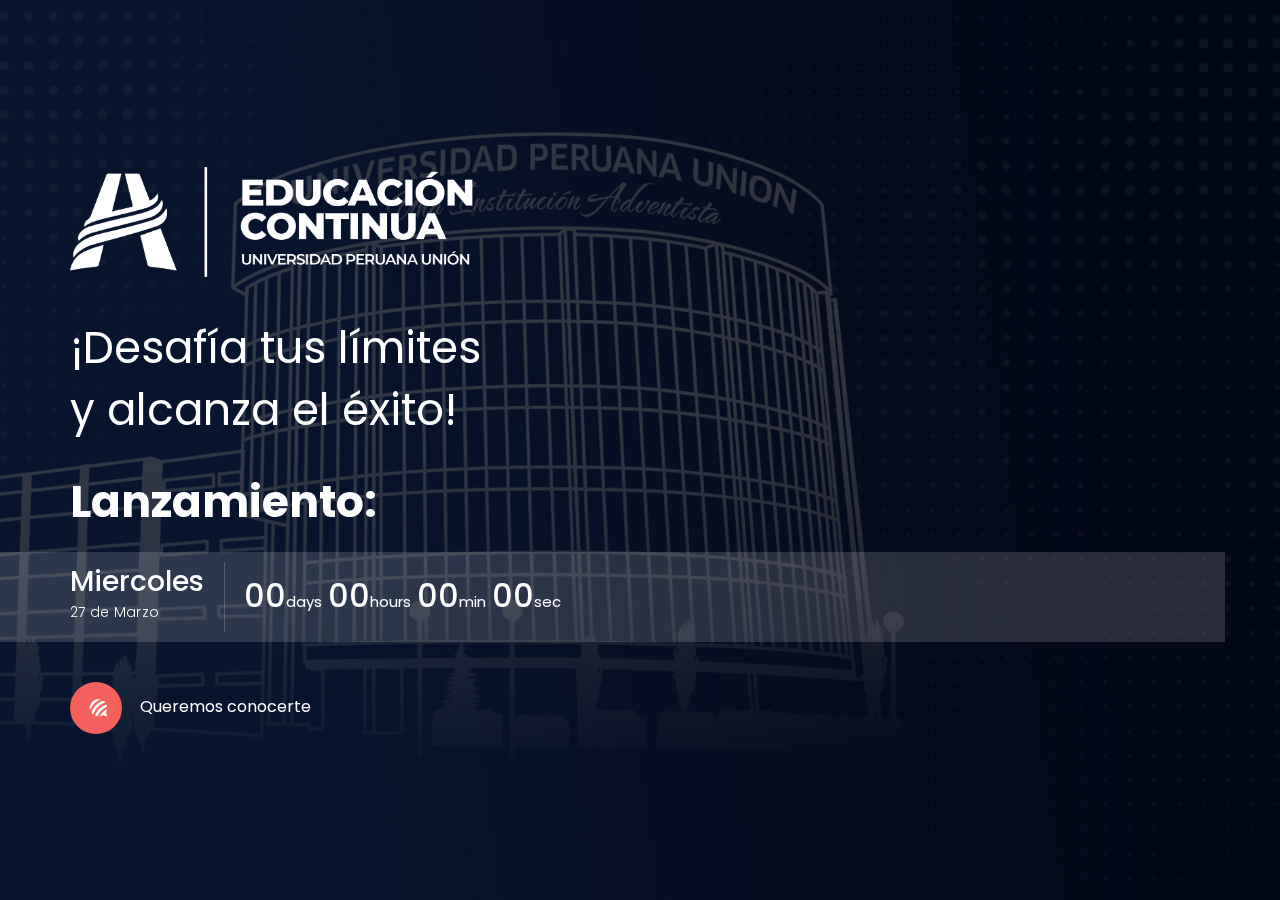
==== index.html @ dce6ffc8 "Inicio" ====
<!DOCTYPE html>
<html lang="en">
<head>
    <!-- Meta -->
    <meta charset="utf-8">
    <meta http-equiv="X-UA-Compatible" content="IE=edge">
    <meta name="viewport" content="width=device-width, initial-scale=1.0">
    <meta name="description" content="">
    <meta name="keywords" content="">
    <meta name="author" content="Awaiken Theme">
    <!-- Page Title -->
    <title>Educación Continua - UPeU</title>
    <!-- Google Fonts css-->
    <link href="https://fonts.googleapis.com/css?family=Poppins:300,400,500,600,700,800,900" rel="stylesheet">
    <!-- Bootstrap css -->
    <link href="css/bootstrap.min.css" rel="stylesheet" media="screen">
    <!-- Magnific Popup CSS -->
    <link href="css/magnific-popup.css" rel="stylesheet">
    <!-- Font Awesome icon css-->
    <link href="css/font-awesome.min.css" rel="stylesheet" media="screen">
    <!-- Main custom css -->
    <link href="css/custom.css" rel="stylesheet" media="screen">
    <!-- HTML5 shim and Respond.js for IE8 support of HTML5 elements and media queries -->
    <!-- WARNING: Respond.js doesn't work if you view the page via file:// -->
    <!--[if lt IE 9]>
    <script src="https://oss.maxcdn.com/html5shiv/3.7.2/html5shiv.min.js"></script>
    <script src="https://oss.maxcdn.com/respond/1.4.2/respond.min.js"></script>
    <![endif]-->
</head>
<body>

<!-- Coming Soon Wrapper -->
<div class="comming-soon">
    <div class="container">
        <div class="row">
            <div class="col-md-5 position-static">
                <div class="comming-soon-info">
                    <div class="comming-soon-info-inner">
                        <img src="images/LOGO__EC_WEB.png" style="display: block; width:35%; margin-bottom: 40px;">
                        <h2> ¡Desafía tus límites <br>y alcanza el éxito!<br><span>Lanzamiento:</span></h2>
                        <div class="launch-date">
                            <div class="opening-date">
                                <p>Miercoles <span>27 de Marzo</span></p>
                            </div>

                            <!-- Countdown start -->
                            <div class="countdown-timer-wrapper">
                                <div class="timer" id="countdown"></div>
                            </div>
                            <!-- Countdown end -->
                        </div>

                        <!-- Intro Youtube Video start -->
                        <div class="btn-intro">
                            <a href="https://forms.office.com/r/VkTpC4mBzu" class="popup-video">
                                <div class="icon-box"><i class="fa fa-forumbee"></i></div>
                                Queremos conocerte
                            </a>
                        </div>
                        <!-- Intro Youtube Video end -->
                    </div>
                </div>
            </div>

            <!-- Keep Informed form start -->
            <div class="col-md-7">
                    <iframe width="560" height="315" src="https://www.youtube.com/embed/9LPfHHxMPTw?si=vLGDPnF_A5IIpudm?autoplay=1" title="YouTube video player" frameborder="0" allow="accelerometer; autoplay; clipboard-write; encrypted-media; gyroscope; picture-in-picture; web-share" allowfullscreen></iframe>                 </div>
                    <!--<h2 class="title">Conoce un poco mas de nosotros</h2>
                     <p>Subscribe now, We will let you know as son as we launch our new website</p>

                     <form>
                         <div class="form-group">
                             <input type="text" class="form-control text-user" placeholder="ENTER YOUR NAME" />
                         </div>

                         <div class="form-group">
                             <input type="text" class="form-control text-email" placeholder="ENTER YOUR EMAIL" />
                         </div>

                         <div class="form-group">
                             <input type="submit" value="Subscribe Now" class="btn-contact" />
                         </div>
                     </form>-->
            <!-- Keep Informed form end -->
        </div>
    </div>
</div>
<!-- Coming Soon Wrapper end -->

<!-- Jquery Library File -->
<script src="js/jquery-1.12.4.min.js"></script>
<!-- Timer counter js file -->
<script src="js/countdown-timer.js"></script>
<!-- SmoothScroll -->
<script src="js/SmoothScroll.js"></script>
<!-- Bootstrap js file -->
<script src="js/bootstrap.min.js"></script>
<!-- Magnific Popup core JS file -->
<script src="js/jquery.magnific-popup.min.js"></script>
<!-- Main Custom js file -->
<script src="js/function.js"></script>
<!-- Countdown Script start -->
<script>
    $(document).ready(function () {
        var myDate = new Date("03/27/2024");
        myDate.setDate(myDate.getDate());
        $("#countdown").countdown(myDate, function (event) {
            $(this).html(
                event.strftime(
                    '<div class="timer-wrapper"><div class="time">%D</div><span class="text">days</span></div><div class="timer-wrapper"><div class="time">%H</div><span class="text">hours</span></div><div class="timer-wrapper"><div class="time">%M</div><span class="text">min</span></div><div class="timer-wrapper"><div class="time">%S</div><span class="text">sec</span></div>'
                )
            );
        });

    });
</script>
<!-- Countdown Script start -->
</body>
</html>
---- css/custom.css ----
/*
	Template Name 	: Awesome Responsive Coming Soon Bootstrap HTML5 Templates
	Author 			: Awaiken Theme
	Author Url 		: https://awaikenthemes.com
*/

html{
	height: 100%;
}

body{
	font-size: 16px;
	height: 100%;
	font-family: 'Poppins', sans-serif;
}

h1,
h2,
h3,
h4,
h5,
h6{
	margin:0;
	font-weight: 700;
}

img{
	max-width: 100%;
}

a:hover{
	text-decoration: none;
	outline: 0;
}

a:focus{
	text-decoration: none;
	outline: 0;
}


.comming-soon{
	background: url(../images/bg.jpg) no-repeat center center;
	background-size: cover;
	width: 100%;
	position: relative;
	min-height: 100%;
	display: flex;
    align-items: center;
}

.comming-soon:before{
	content: '';
	display: block;
	position: absolute;
	top: 0;
	left: 0;
	right: 0;
	bottom: 0;
	background: rgba(0,0,0,0.60);
}

.comming-soon .row{
	position: relative;
}

.countdown-timer-wrapper{
	text-align: center;
}

.timer .timer-wrapper{
	display: inline-block;
	margin: 0;
	text-align: center;
	vertical-align: top;
}

.timer .timer-wrapper .time{
	font-size: 46px;
	color: #fff;
	font-weight: 700;
	line-height: 1em;
}

.timer .timer-wrapper .text{
	color: #fff;
	font-size: 15px;
	font-weight: 300;
}

.position-static{
	position: static;
}

.comming-soon-info{
	position: absolute;
	top: 0;
	bottom: 0;
	z-index: 1;
	display: flex;
	align-items: center;
}

.comming-soon-info-inner{
	width: 100%;
}

.comming-soon-info h2{
	font-size: 44px;
	color: #fff;
	font-weight: 400;
	line-height: 1.4em;
}

.comming-soon-info h2 span{
	display: block;
	font-weight: 700;
	margin-top: 30px;
}

.launch-date{
	margin: 20px 0;
	background: rgba(255,255,255,0.15);
	padding: 10px 20px 10px 0;
	position: relative;
}

.launch-date:before{
	content: '';
	width: 1000px;
	position: absolute;
	top: 0;
	bottom: 0;
	left: -1000px;
	background: rgba(255,255,255,0.15);
}

.opening-date{
	display: inline-block;
	margin-right: -5px;
	vertical-align: middle;
	padding-right: 20px;
	border-right: 1px solid rgba(255,255,255,0.2);
}

.opening-date p{
	font-size: 28px;
	font-weight: 500;
	color: #fff;
}

.opening-date p span{
	display: block;
	font-size: 14px;
	font-weight: 300;
	letter-spacing: 0.02em;
}

.countdown-timer-wrapper{
	display: inline-block;
	vertical-align: middle;
	padding-left: 20px;
}

.timer .timer-wrapper .time{
	display: inline-block;
	font-size: 32px;
	font-weight: 500;
}

.timer .timer-wrapper .text{
	display: inline-block;
	font-weight: 400;
	padding-right: 6px;
}

.btn-intro{
	position: relative;
	padding: 14px 0;
	padding-left: 70px;
	margin-top: 40px;
}

.btn-intro .icon-box{
	color: #fff;
	position: absolute;
	top: 0;
	left: 0;
	text-align: center;
	border-radius: 50%;
	width: 52px;
	height: 52px;
	background: #f4605c;
	padding-top: 12px;
	padding-left: 4px;
	font-size: 20px;
}

.btn-intro a{
	color: #fff;
}

.contact-form{
	background: #fff;
	padding: 50px 40px;
	max-width: 360px;
	margin: 0 auto;
	text-align: center;
}

.title{
	color: #232323;
	font-size: 22px;
	text-transform: uppercase;
	font-weight: 600;
	margin-bottom: 30px;
}

.contact-form p{
	font-size: 13px;
	color: #918989;
}

.contact-form form{
	margin-top: 40px;
}

.contact-form .form-group{
	margin-bottom: 20px;
}

.contact-form .form-control{
	height: auto;
	border-radius: 40px;
	border: 1px solid #dedada;
	box-shadow: none;
	padding: 10px 20px 10px 46px;
	font-size: 14px;
}

.text-user{
	background: #f8f8fb url(../images/user.png) no-repeat left 10px center;
}

.text-email{
	background: #f8f8fb url(../images/email.png) no-repeat left 12px center;
}

.btn-contact{
	border: none;
	color: #fff;
	display: inline-block;
	font-size: 14px;
	font-weight: 500;
	background: #f4605c;
	text-transform: uppercase;
	padding: 13px 30px;
	border-radius: 40px;
	margin-top: 20px;
	transition: all 0.3s;
}

.btn-contact:hover{
	background: #212121;
}


/****************************************
		Responsive Media Query
****************************************/

@media only screen and (max-width:991px){	
	.comming-soon-info{
		position: relative;
		padding: 40px 0;
	}

}

@media only screen and (max-width:768px){
	.comming-soon-info h2{
		font-size: 28px;
	}
	
	.comming-soon{
		display: block;
		text-align: center;
	}
	
	.opening-date{
		display: block;
		border-right: 0;
		border-bottom: 1px solid rgba(255,255,255,0.2);
	}
	
	.countdown-timer-wrapper{
		display: block;
		margin-top: 20px;
	}
	
	.btn-intro{
		max-width: 240px;
		margin: 30px auto 20px;
	}
	
	.launch-date{
		padding: 20px;
	}
	
	.launch-date:before{
		display: none;
	}
	
	.contact-form{
		margin: 0 auto 60px;
	}
}

@media only screen and (max-width:480px){
	.comming-soon-info h2{
		font-size: 22px;
	}
	
	.countdown-timer-wrapper{
		line-height: 2.5em;
		padding-left: 0;
	}
	
	.contact-form{
		padding: 40px 30px;
	}
	
	.timer .timer-wrapper .time{
		font-size: 20px;
	}

	.timer .timer-wrapper .text{
		font-size: 12px;
	}
}
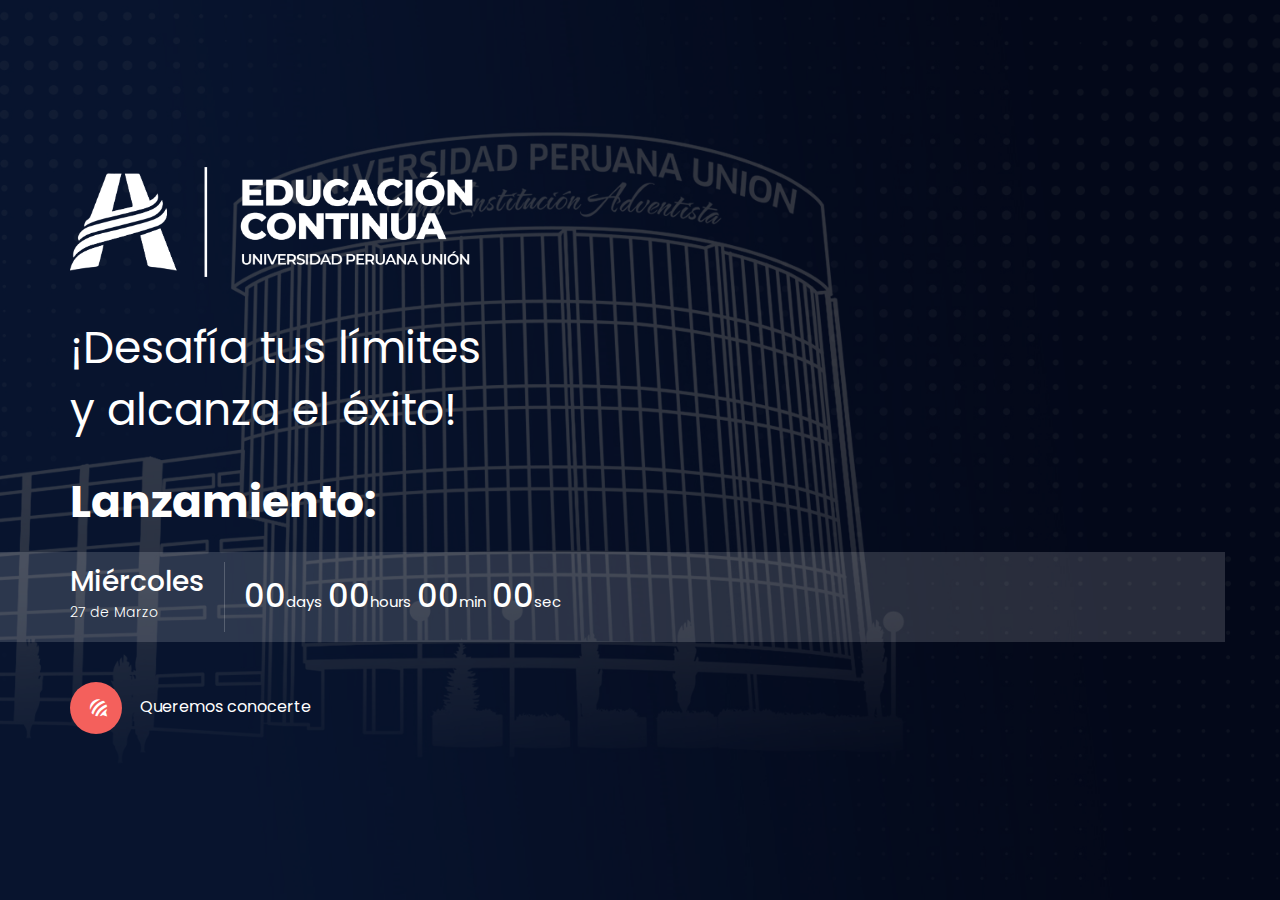
==== commit cfa8834f: "ACT" ====
--- a/index.html
+++ b/index.html
@@ -40,7 +40,7 @@
                         <h2> ¡Desafía tus límites <br>y alcanza el éxito!<br><span>Lanzamiento:</span></h2>
                         <div class="launch-date">
                             <div class="opening-date">
-                                <p>Miercoles <span>27 de Marzo</span></p>
+                                <p>Miércoles <span>27 de Marzo</span></p>
                             </div>
 
                             <!-- Countdown start -->
@@ -52,7 +52,7 @@
 
                         <!-- Intro Youtube Video start -->
                         <div class="btn-intro">
-                            <a href="https://forms.office.com/r/VkTpC4mBzu" class="popup-video">
+                            <a href="https://forms.office.com/r/zjLTMDFzjP" class="popup-video">
                                 <div class="icon-box"><i class="fa fa-forumbee"></i></div>
                                 Queremos conocerte
                             </a>
@@ -63,9 +63,10 @@
             </div>
 
             <!-- Keep Informed form start -->
-            <div class="col-md-7">
-                    <iframe width="560" height="315" src="https://www.youtube.com/embed/9LPfHHxMPTw?si=vLGDPnF_A5IIpudm?autoplay=1" title="YouTube video player" frameborder="0" allow="accelerometer; autoplay; clipboard-write; encrypted-media; gyroscope; picture-in-picture; web-share" allowfullscreen></iframe>                 </div>
-                    <!--<h2 class="title">Conoce un poco mas de nosotros</h2>
+            <div class="col-md-7" style="z-index: 9;">
+                <iframe width="560" height="315" src="https://www.youtube.com/embed/Mszlf5m1sBg?si=3lx2uvApBa0R-9k8&amp;controls=0&autoplay=1&loop=1" title="YouTube video player" frameborder="0" allow="accelerometer; autoplay; clipboard-write; encrypted-media; gyroscope; picture-in-picture; web-share" allowfullscreen></iframe>
+            </div>
+            <!--<h2 class="title">Conoce un poco mas de nosotros</h2>
                      <p>Subscribe now, We will let you know as son as we launch our new website</p>
 
                      <form>
@@ -116,4 +117,4 @@
 </script>
 <!-- Countdown Script start -->
 </body>
-</html>+</html>
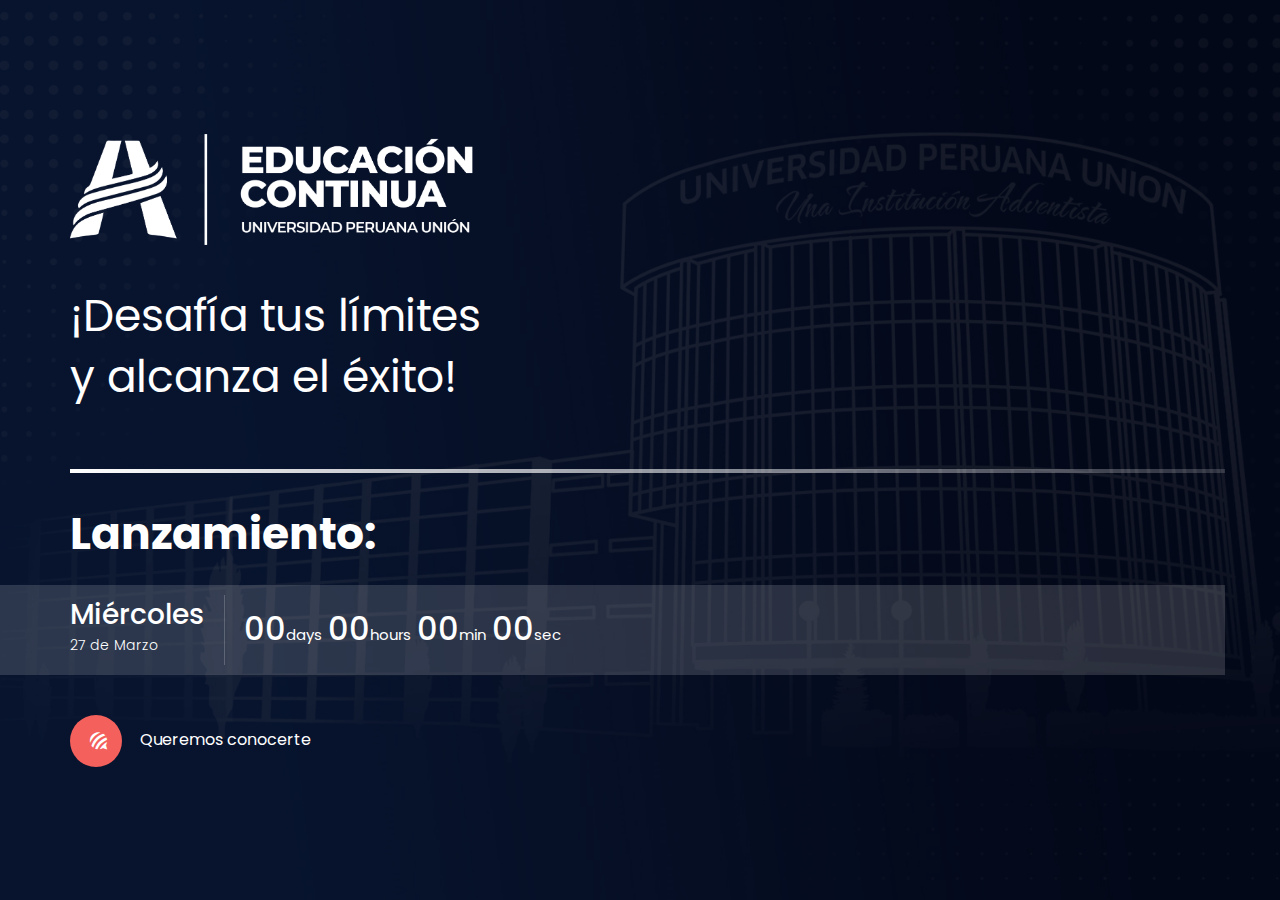
==== commit 315ba675: "ACT" ====
--- a/index.html
+++ b/index.html
@@ -37,7 +37,12 @@
                 <div class="comming-soon-info">
                     <div class="comming-soon-info-inner">
                         <img src="images/LOGO__EC_WEB.png" style="display: block; width:35%; margin-bottom: 40px;">
-                        <h2> ¡Desafía tus límites <br>y alcanza el éxito!<br><span>Lanzamiento:</span></h2>
+                        <h2> ¡Desafía tus límites
+                            <br>
+                            y alcanza el éxito!<br>
+                            <br>
+                            <div class="linea-horizontal"></div>
+                            <span>Lanzamiento:</span></h2>
                         <div class="launch-date">
                             <div class="opening-date">
                                 <p>Miércoles <span>27 de Marzo</span></p>
@@ -64,7 +69,10 @@
 
             <!-- Keep Informed form start -->
             <div class="col-md-7" style="z-index: 9;">
-                <iframe width="560" height="315" src="https://www.youtube.com/embed/Mszlf5m1sBg?si=3lx2uvApBa0R-9k8&amp;controls=0&autoplay=1&loop=1" title="YouTube video player" frameborder="0" allow="accelerometer; autoplay; clipboard-write; encrypted-media; gyroscope; picture-in-picture; web-share" allowfullscreen></iframe>
+                <iframe class="iframe-responsive"
+                        src="https://www.youtube.com/embed/Mszlf5m1sBg?autoplay=1&controls=0&rel=0&loop=1&playlist=Mszlf5m1sBg"
+                        frameborder="0"
+                        allowfullscreen></iframe>
             </div>
             <!--<h2 class="title">Conoce un poco mas de nosotros</h2>
                      <p>Subscribe now, We will let you know as son as we launch our new website</p>
--- a/css/custom.css
+++ b/css/custom.css
@@ -13,7 +13,17 @@
 	height: 100%;
 	font-family: 'Poppins', sans-serif;
 }
-
+.iframe-responsive {
+	width: 100%; /* Establece el ancho del iframe al 100% del contenedor */
+	height: 100vh; /* Establece la altura del iframe al 100% del viewport */
+	max-height: 400px; /* Establece la altura máxima */
+	border: none; /* Elimina el borde del iframe si no es necesario */
+}
+.linea-horizontal {
+	width:100%;
+	height: 4px; /* Grosor de la línea */
+	background-image: linear-gradient(to right, white, rgba(253, 253, 253, 0.16)); /* Degradado de blanco a azul oscuro */
+}
 h1,
 h2,
 h3,
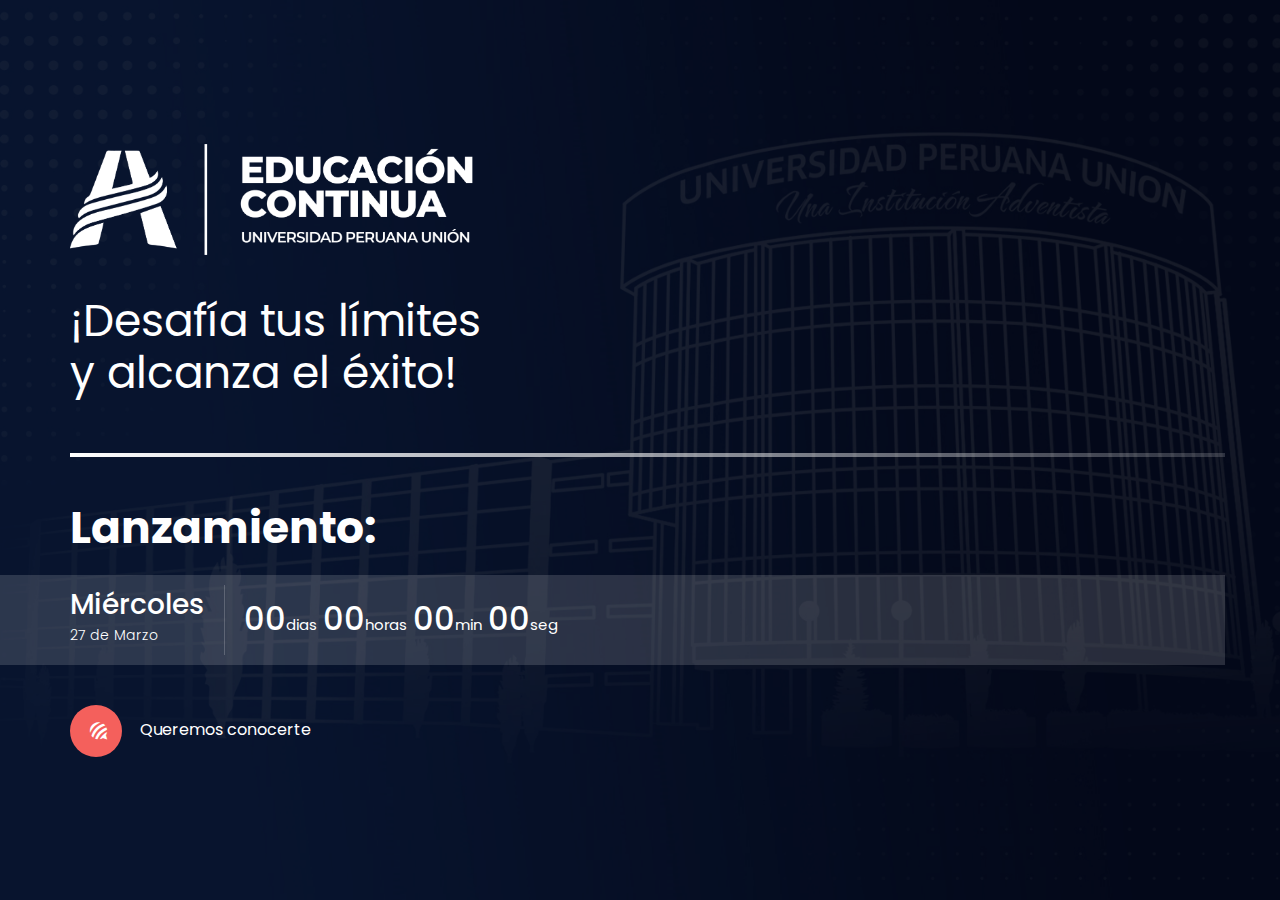
==== commit 04c4e21c: "ACT index" ====
--- a/index.html
+++ b/index.html
@@ -20,6 +20,9 @@
     <link href="css/font-awesome.min.css" rel="stylesheet" media="screen">
     <!-- Main custom css -->
     <link href="css/custom.css" rel="stylesheet" media="screen">
+    <link rel="icon" href="https://upeu.edu.pe/wp-content/uploads/2022/09/cropped-favicon-upeu-32x32.png" sizes="32x32">
+    <link rel="icon" href="https://upeu.edu.pe/wp-content/uploads/2022/09/cropped-favicon-upeu-192x192.png" sizes="192x192">
+    <link rel="apple-touch-icon" href="https://upeu.edu.pe/wp-content/uploads/2022/09/cropped-favicon-upeu-180x180.png">
     <!-- HTML5 shim and Respond.js for IE8 support of HTML5 elements and media queries -->
     <!-- WARNING: Respond.js doesn't work if you view the page via file:// -->
     <!--[if lt IE 9]>
@@ -36,7 +39,7 @@
             <div class="col-md-5 position-static">
                 <div class="comming-soon-info">
                     <div class="comming-soon-info-inner">
-                        <img src="images/LOGO__EC_WEB.png" style="display: block; width:35%; margin-bottom: 40px;">
+                        <img src="images/LOGO__EC_WEB.png" style="display: block; width:35%; margin-bottom: 40px; line-height: normal;">
                         <h2> ¡Desafía tus límites
                             <br>
                             y alcanza el éxito!<br>
@@ -116,7 +119,7 @@
         $("#countdown").countdown(myDate, function (event) {
             $(this).html(
                 event.strftime(
-                    '<div class="timer-wrapper"><div class="time">%D</div><span class="text">days</span></div><div class="timer-wrapper"><div class="time">%H</div><span class="text">hours</span></div><div class="timer-wrapper"><div class="time">%M</div><span class="text">min</span></div><div class="timer-wrapper"><div class="time">%S</div><span class="text">sec</span></div>'
+                    '<div class="timer-wrapper"><div class="time">%D</div><span class="text">dias</span></div><div class="timer-wrapper"><div class="time">%H</div><span class="text">horas</span></div><div class="timer-wrapper"><div class="time">%M</div><span class="text">min</span></div><div class="timer-wrapper"><div class="time">%S</div><span class="text">seg</span></div>'
                 )
             );
         });
--- a/css/custom.css
+++ b/css/custom.css
@@ -119,13 +119,13 @@
 	font-size: 44px;
 	color: #fff;
 	font-weight: 400;
-	line-height: 1.4em;
+	line-height: 1.2em;
 }
 
 .comming-soon-info h2 span{
 	display: block;
 	font-weight: 700;
-	margin-top: 30px;
+	margin-top: 45px;
 }
 
 .launch-date{
